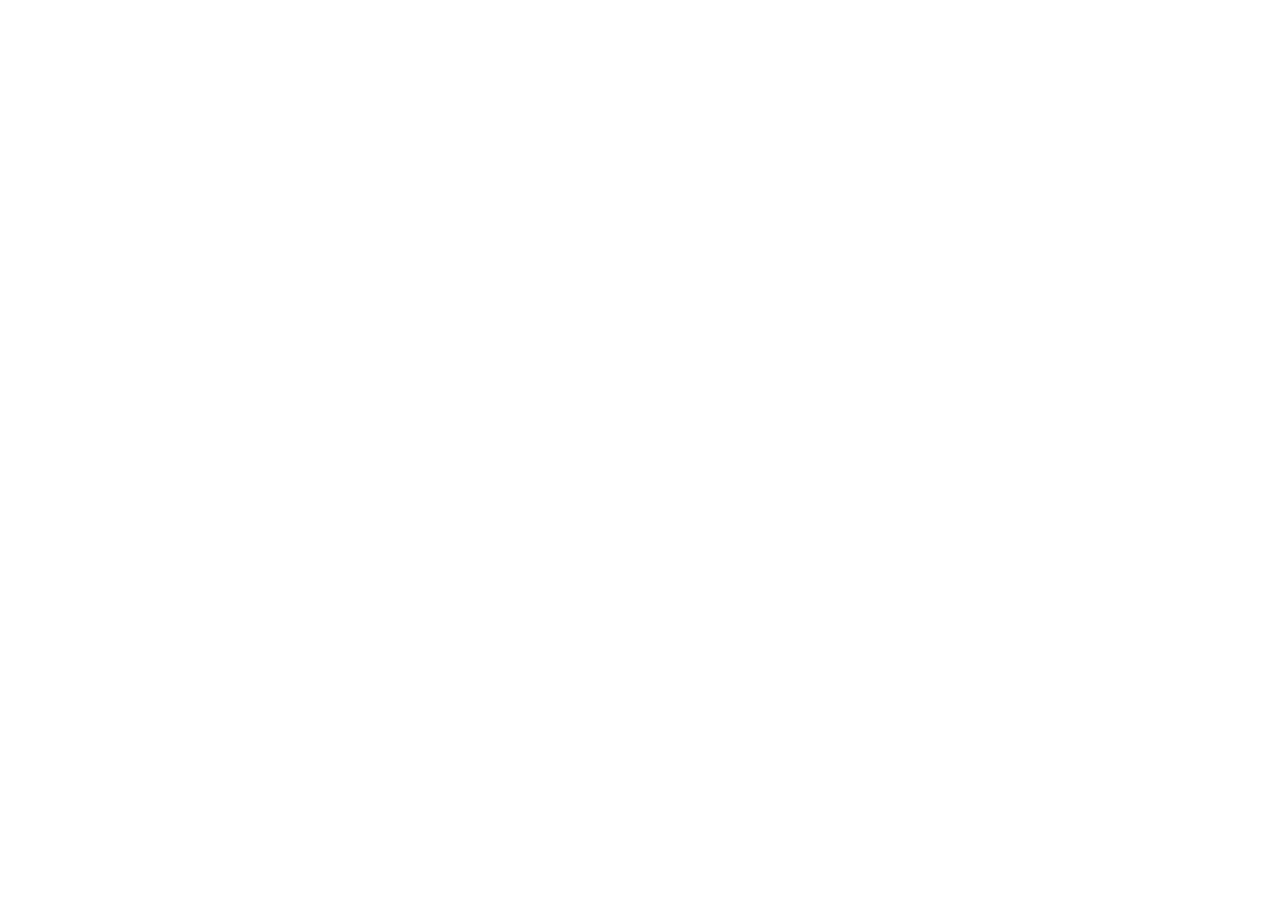
==== kontakt.html @ fbda361f "Oprette css for de andre to sider. Startet og næsten færdig med sikkerhedsråd siden (telefon)" ====
<!DOCTYPE html>
<html lang="da">
<head>
    <meta charset="UTF-8">
    <meta name="viewport" content="width=device-width, initial-scale=1.0">
    <title>Kontakt</title>
    <link rel="stylesheet" href="/css/kontakt-style.css">
    <script src="https://kit.fontawesome.com/3534c4cf73.js" crossorigin="anonymous"></script>
    <script src="/js/script.js" defer></script>
</head>
<body>
    
</body>
</html>
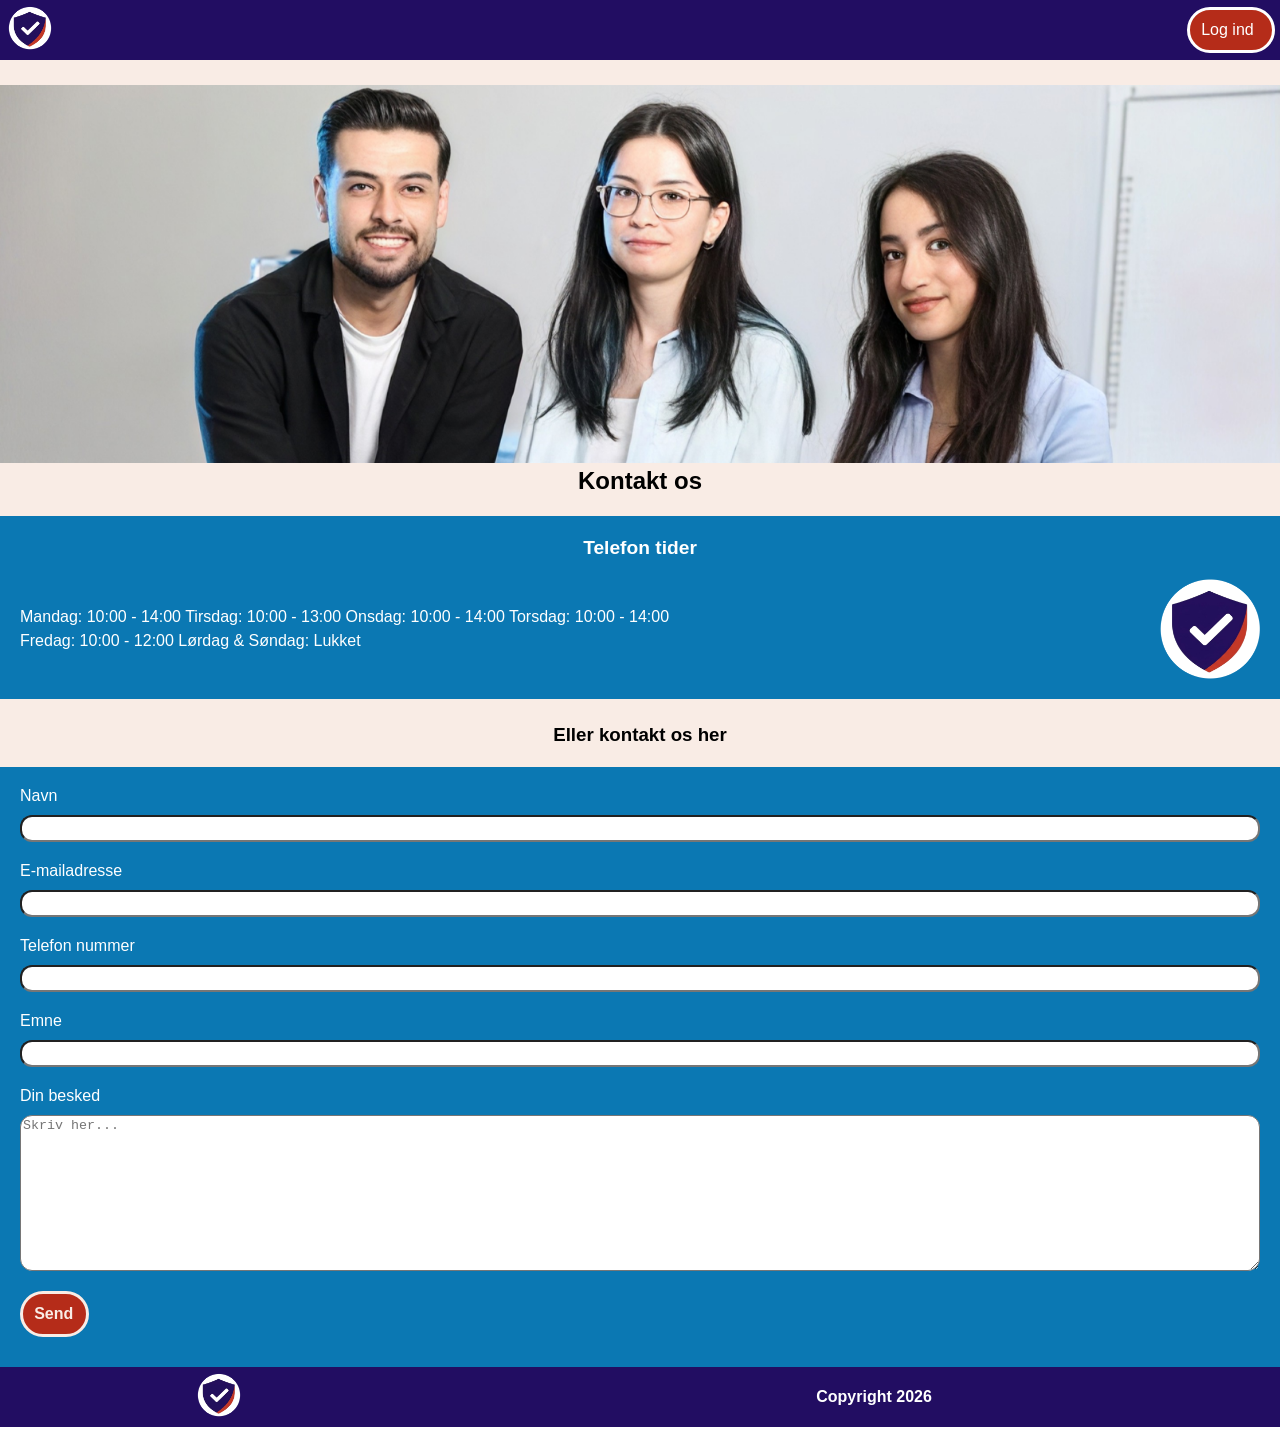
==== commit b54a1165: "Telefon version 95% færdig" ====
--- a/kontakt.html
+++ b/kontakt.html
@@ -9,6 +9,85 @@
     <script src="/js/script.js" defer></script>
 </head>
 <body>
-    
+    <div class="container">
+        <header>
+            <nav>
+                <a href="/index.html">
+                    <img class="logo" src="/img/logo-forenklet.png" alt="Logo: Skjold med flueben">
+                </a>
+
+                <button
+                id="bars"
+                aria-expanded="false"
+                aria-controls="menu"
+                aria-label="open navigation"
+                >
+                <i class="fa-solid fa-bars"></i>
+                </button>
+
+                <ul id="menu">
+                    <li><a class="active" href="/index.html">Forside</a></li>
+                    <li><a href="/kontakt.html">Kontakt</a></li>
+                    <li><a href="#">Sociale medier</a></li>
+                </ul>    
+
+                <div class="menu-højre">
+                    <li><a href="#"><i class="fa-solid fa-magnifying-glass"></i></a></li>
+                    <li><a class="cta-knap-1" href="#">Log ind <img src="" alt=""></a></li>
+                </div>
+            </nav>
+        </header>
+
+        <main>
+            <img src="/img/kontaktbillde.png" alt="">
+            <h1>Kontakt os</h1>
+
+            <section>
+                <h2>Telefon tider</h2>
+
+                <div class="section-tekst-billede">
+                    <p>Mandag: 10:00 - 14:00
+                    Tirsdag: 10:00 - 13:00
+                    Onsdag: 10:00 - 14:00
+                    Torsdag: 10:00 - 14:00
+                    Fredag: 10:00 - 12:00  
+                    Lørdag & Søndag: Lukket</p>
+                    <img src="/img/logo-forenklet-kontakt.png" alt="Logo: Skjold med flueben">
+                </div>
+            </section>
+
+            <h3>Eller kontakt os her</h3>
+            <form>
+                <label for="navn">Navn</label>
+                <input id="navn" type="text">
+
+                <label for="adresse">E-mailadresse</label>
+                <input id="adresse" type="text">
+
+                <label for="telefon">Telefon nummer</label>
+                <input id="telefon" type="tel">
+
+                <label for="mail">Emne</label>
+                <input id="mail" type="email">
+                
+                <!--Beskedfelt-->
+                <label for="besked">Din besked</label>
+                <textarea name="besked" id="besked" placeholder="Skriv her..." rows="10" cols="20"></textarea>               
+                
+                <button type="submit">Send</button>
+            </form>
+        </main>
+
+        <footer>
+            <a href="/index.html">
+                <img class="logo" src="/img/logo-forenklet.png" alt="Logo: Skjold med flueben">
+            </a>
+            <a href=""><i class="fa-brands fa-facebook"></i></a>
+            <a href=""><i class="fa-brands fa-linkedin"></i></a>
+
+            <h4>Copyright 2026</h4>
+            <i class="fa-regular fa-copyright"></i>
+        </footer>
+    </div>
 </body>
 </html>
--- a/css/kontakt-style.css
+++ b/css/kontakt-style.css
@@ -0,0 +1,206 @@
+* {
+    box-sizing: border-box;
+    margin: 0;
+}
+
+.container {
+    background-color: #f9ece5;
+    font-family: Verdana, Geneva, Tahoma, sans-serif;
+}
+
+
+/*Overall elementer*/
+
+a {
+    color: white;
+    text-decoration: none;
+}
+
+a:hover {
+    text-decoration: underline;
+}
+
+img {
+    max-width: 100%;
+}
+
+.logo {
+    width: 60px;
+    padding: 8px;
+}
+
+h1, h2, h3 {
+    line-height: 1.2;
+    padding-bottom: 20px;
+}
+
+
+/*Header*/
+
+header {
+    background-color: #220d62;
+    color: white;
+    height: 60px;    
+}
+
+nav {
+    display: flex;
+    align-items: center;
+    justify-content: space-between;
+    height: 60px;
+}
+
+nav #bars {
+    display: flex;
+    background-color: transparent;
+    color:#f9ece5;
+    font-size: 2em;
+    border: none;
+    cursor: pointer;
+}
+
+nav ul {
+    display: none;
+    height: auto;
+    border-top: 2px solid #f9ece5;
+    flex-direction: column;
+}
+
+nav li {
+    display: flex;
+}
+
+nav .show {
+    display: flex;
+    position: absolute;
+    top: 60px;
+    left: 0;
+    padding: 0;
+    width: 100%;
+    background-color: #220d62;
+    z-index: 1;
+}
+
+.menu-højre {
+    display: flex;
+    align-items: center;
+    margin: 5px;
+}
+
+.menu-højre i {
+    font-size: 2em;
+}
+
+.cta-knap-1 {
+    background-color: #b52c19;
+    border-radius: 25px;
+    padding: .7em;
+    display: flex;
+    width: 88px;
+    border-style: solid;
+}
+
+
+/*Main indhold*/
+
+main img {
+    margin-top: 25px;
+}
+
+h1 {
+    font-size:x-large;
+    display: flex;
+    justify-content: center;
+}
+
+section {
+    display: flex;
+    flex-direction: column;
+    padding: 20px;
+    background-color: #0b78b3;
+    color: white;
+}
+
+section h2 {
+    display: flex;
+    justify-content: center;
+    font-size: larger;
+}
+
+.section-tekst-billede {
+    display: flex;
+    align-items: center;
+    justify-content: space-between;
+    gap: 2em;
+}
+
+section p {
+    width: 57%;
+    margin: 0;
+    line-height: 1.5;
+}
+
+section img {
+    width: 100px;
+    margin: 0;
+    align-items: center;
+}
+
+h3 {
+    display: flex;
+    justify-content: center;
+    padding-top: 25px;
+}
+
+form {
+    display: flex;
+    flex-direction: column;
+    background-color: #0b78b3;
+    color: white;
+    padding: 20px;
+    gap: 10px;
+}
+
+input {
+    padding-bottom: 7px;
+    margin-bottom: 10px;
+    border-radius: 12px;
+}
+
+textarea {
+    border-radius: 12px;
+}
+
+button {
+    background-color: #b52c19;
+    border-radius: 25px;
+    padding: .7em;
+    margin: 10px 0 10px 0;
+    display: flex;
+    width: 69px;
+    border: 3px solid #f9ece5;
+    color: #f9ece5;
+    font-size: 16px;
+    font-weight:600;
+}
+
+button:hover {
+    text-decoration: underline;
+}
+
+
+/*Footer*/
+
+footer {
+    background-color: #220d62;
+    color: white;
+    height: 60px;
+    display: flex;
+    align-items: center;
+    justify-content: space-evenly;
+}
+
+footer i {
+    font-size: 1.5em;
+    margin-left: -30px;
+}
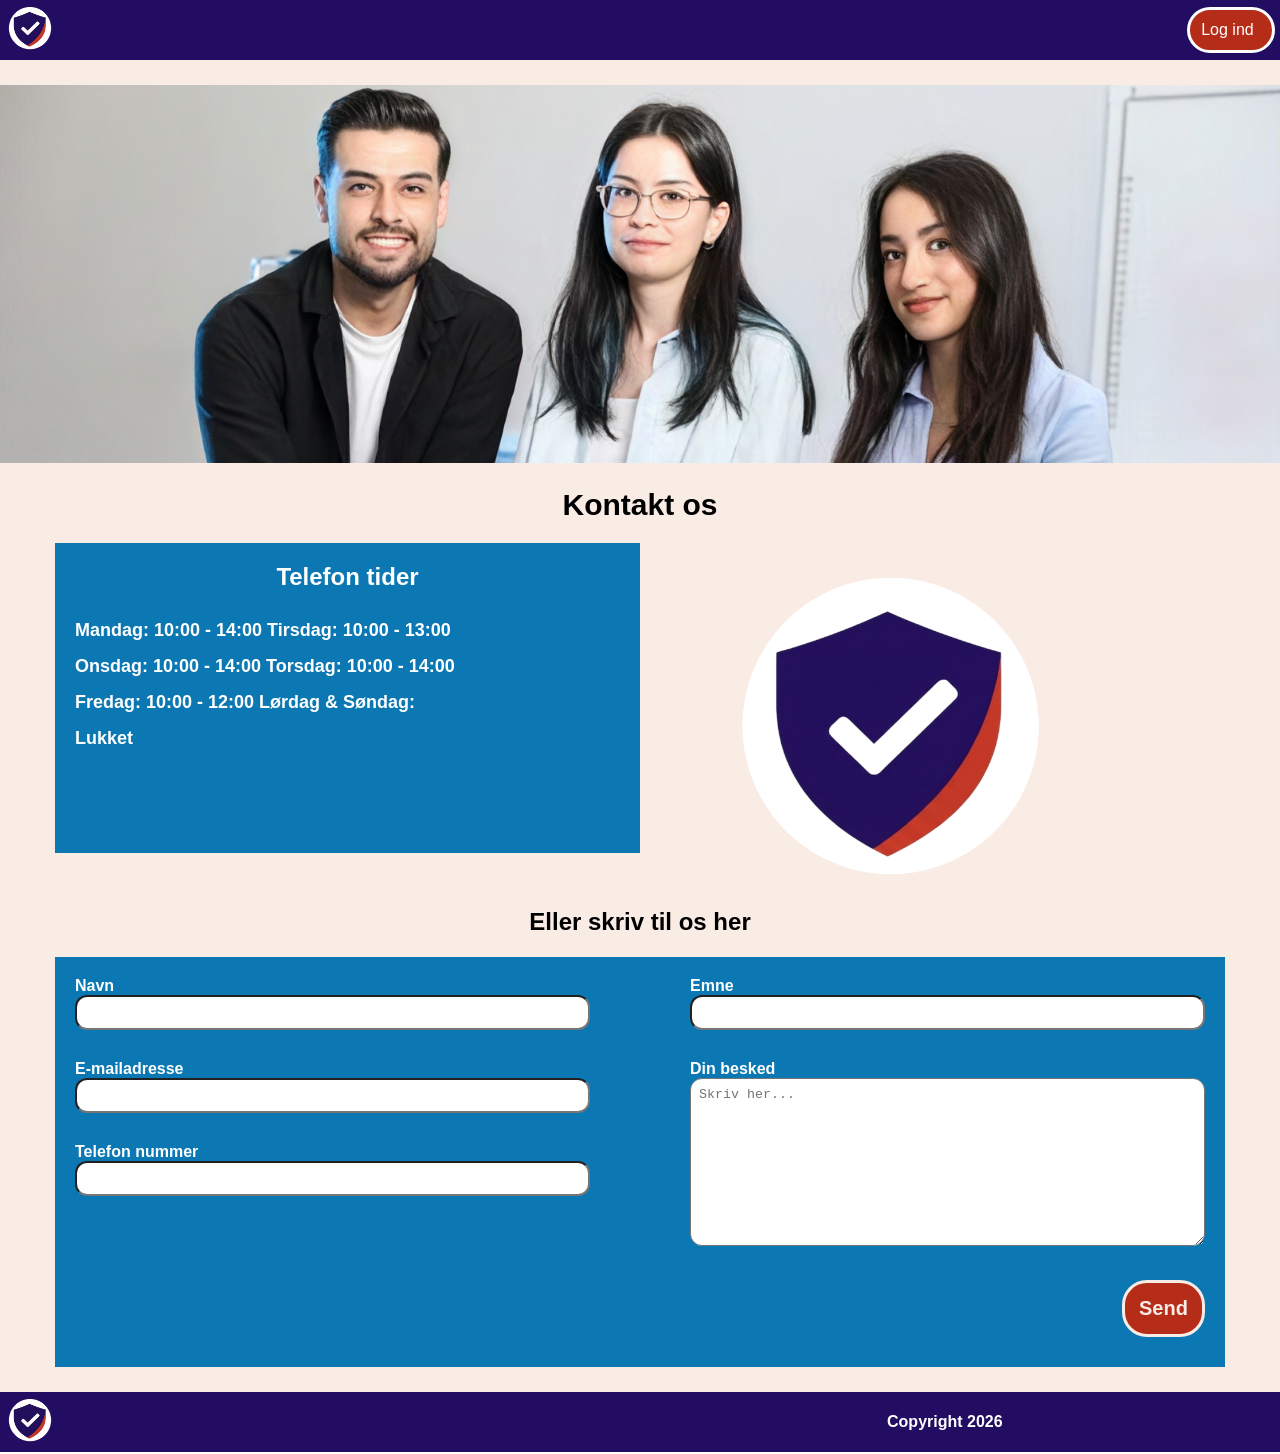
==== commit ca6e57f3: "kodet computer version til sikkerhedsråd- og kontaktsiden" ====
--- a/kontakt.html
+++ b/kontakt.html
@@ -42,39 +42,48 @@
             <img src="/img/kontaktbillde.png" alt="">
             <h1>Kontakt os</h1>
 
-            <section>
-                <h2>Telefon tider</h2>
+            <div class="kontakt-layout">
+                <section>
+                    <h2>Telefon tider</h2>
 
-                <div class="section-tekst-billede">
-                    <p>Mandag: 10:00 - 14:00
-                    Tirsdag: 10:00 - 13:00
-                    Onsdag: 10:00 - 14:00
-                    Torsdag: 10:00 - 14:00
-                    Fredag: 10:00 - 12:00  
-                    Lørdag & Søndag: Lukket</p>
-                    <img src="/img/logo-forenklet-kontakt.png" alt="Logo: Skjold med flueben">
+                    <div class="section-tekst-billede">
+                        <p>Mandag: 10:00 - 14:00
+                        Tirsdag: 10:00 - 13:00
+                        Onsdag: 10:00 - 14:00
+                        Torsdag: 10:00 - 14:00
+                        Fredag: 10:00 - 12:00  
+                        Lørdag & Søndag: Lukket</p>
+                        <img class="logo-1" src="/img/logo-forenklet-kontakt.png" alt="Logo: Skjold med flueben">
+                    </div>
+                </section>
+
+                <img class="logo-2" src="/img/logo-forenklet-kontakt-computer.png" alt="Logo: Skjold med flueben">
+            </div>
+            
+
+            <h3>Eller skriv til os her</h3>
+            <form>
+                <div class="form-kolonne-1">
+                    <label for="navn">Navn</label>
+                    <input id="navn" type="text">
+
+                    <label for="adresse">E-mailadresse</label>
+                    <input id="adresse" type="text">
+
+                    <label for="telefon">Telefon nummer</label>
+                    <input id="telefon" type="tel">
                 </div>
-            </section>
+                
+                <div class="form-kolonne-2">
+                    <label for="mail">Emne</label>
+                    <input id="mail" type="email">
+                    
+                    <!--Beskedfelt-->
+                    <label for="besked">Din besked</label>
+                    <textarea name="besked" id="besked" placeholder="Skriv her..." rows="10" cols="20"></textarea>
 
-            <h3>Eller kontakt os her</h3>
-            <form>
-                <label for="navn">Navn</label>
-                <input id="navn" type="text">
-
-                <label for="adresse">E-mailadresse</label>
-                <input id="adresse" type="text">
-
-                <label for="telefon">Telefon nummer</label>
-                <input id="telefon" type="tel">
-
-                <label for="mail">Emne</label>
-                <input id="mail" type="email">
-                
-                <!--Beskedfelt-->
-                <label for="besked">Din besked</label>
-                <textarea name="besked" id="besked" placeholder="Skriv her..." rows="10" cols="20"></textarea>               
-                
-                <button type="submit">Send</button>
+                    <button type="submit">Send</button>
+                </div>
             </form>
         </main>
 
--- a/css/kontakt-style.css
+++ b/css/kontakt-style.css
@@ -111,6 +111,7 @@
     font-size:x-large;
     display: flex;
     justify-content: center;
+    margin-top: 20px;
 }
 
 section {
@@ -119,6 +120,7 @@
     padding: 20px;
     background-color: #0b78b3;
     color: white;
+    margin-bottom: 30px;
 }
 
 section h2 {
@@ -130,18 +132,17 @@
 .section-tekst-billede {
     display: flex;
     align-items: center;
-    justify-content: space-between;
     gap: 2em;
 }
 
 section p {
     width: 57%;
     margin: 0;
-    line-height: 1.5;
+    line-height: 2;
 }
 
 section img {
-    width: 100px;
+    width: 120px;
     margin: 0;
     align-items: center;
 }
@@ -153,12 +154,20 @@
 }
 
 form {
-    display: flex;
-    flex-direction: column;
+    display: grid;
+    grid-template-columns: 1fr;
     background-color: #0b78b3;
     color: white;
     padding: 20px;
-    gap: 10px;
+    margin-bottom: 25px;
+}
+
+form input, form textarea {
+        width: 100%;
+}
+
+form input {
+    margin-bottom: 22px;
 }
 
 input {
@@ -195,12 +204,96 @@
     background-color: #220d62;
     color: white;
     height: 60px;
-    display: flex;
-    align-items: center;
-    justify-content: space-evenly;
+    grid-column: 1/3;
+    display: flex;
+    align-items: center;
+    justify-content: space-between;
 }
 
 footer i {
     font-size: 1.5em;
-    margin-left: -30px;
+    margin-right: 5px;
+}
+
+
+@media screen and (max-width: 1023px) {
+    .logo-2 {
+        display: none;
+    }
+}
+
+
+/*Computer version*/
+
+@media screen and (min-width: 1024px) {    
+    h1 {
+        font-size: 30px;
+    }
+
+    .kontakt-layout {
+        display: flex;
+        align-items: center;
+        margin: 0 55px;
+        gap: 100px;
+    }
+    
+    section {
+        width: 50%;
+        margin-left: 0;
+        height: 310px;
+    }
+
+    section h2 {
+        font-size: 24px;
+    }
+    
+    section p {
+        font-size: 18px;
+        font-weight: bold;
+        width: 70%;
+        
+    }
+
+    .logo-1 {
+        display: none;
+    }
+
+    .logo-2 {
+        width: 300px;
+        display: block;
+        float: none;
+    }
+
+    h3 {
+        font-size: 24px;
+    }
+
+    form {
+        margin: 0 55px 25px 55px;
+        display: grid;
+        grid-template-columns: 1fr 1fr;
+        gap: 100px;
+    }
+
+    form label {
+        font-weight: bold;
+    }
+
+    form input {
+        width: 100%;
+        padding: 8px;
+        margin-bottom: 30px;
+    }
+
+    form textarea {
+        width: 100%;
+        padding: 8px;
+        margin-bottom: 20px;
+    }
+
+    form button {
+        float: right;
+        width: 83px;
+        font-size: 20px;
+    }
 }
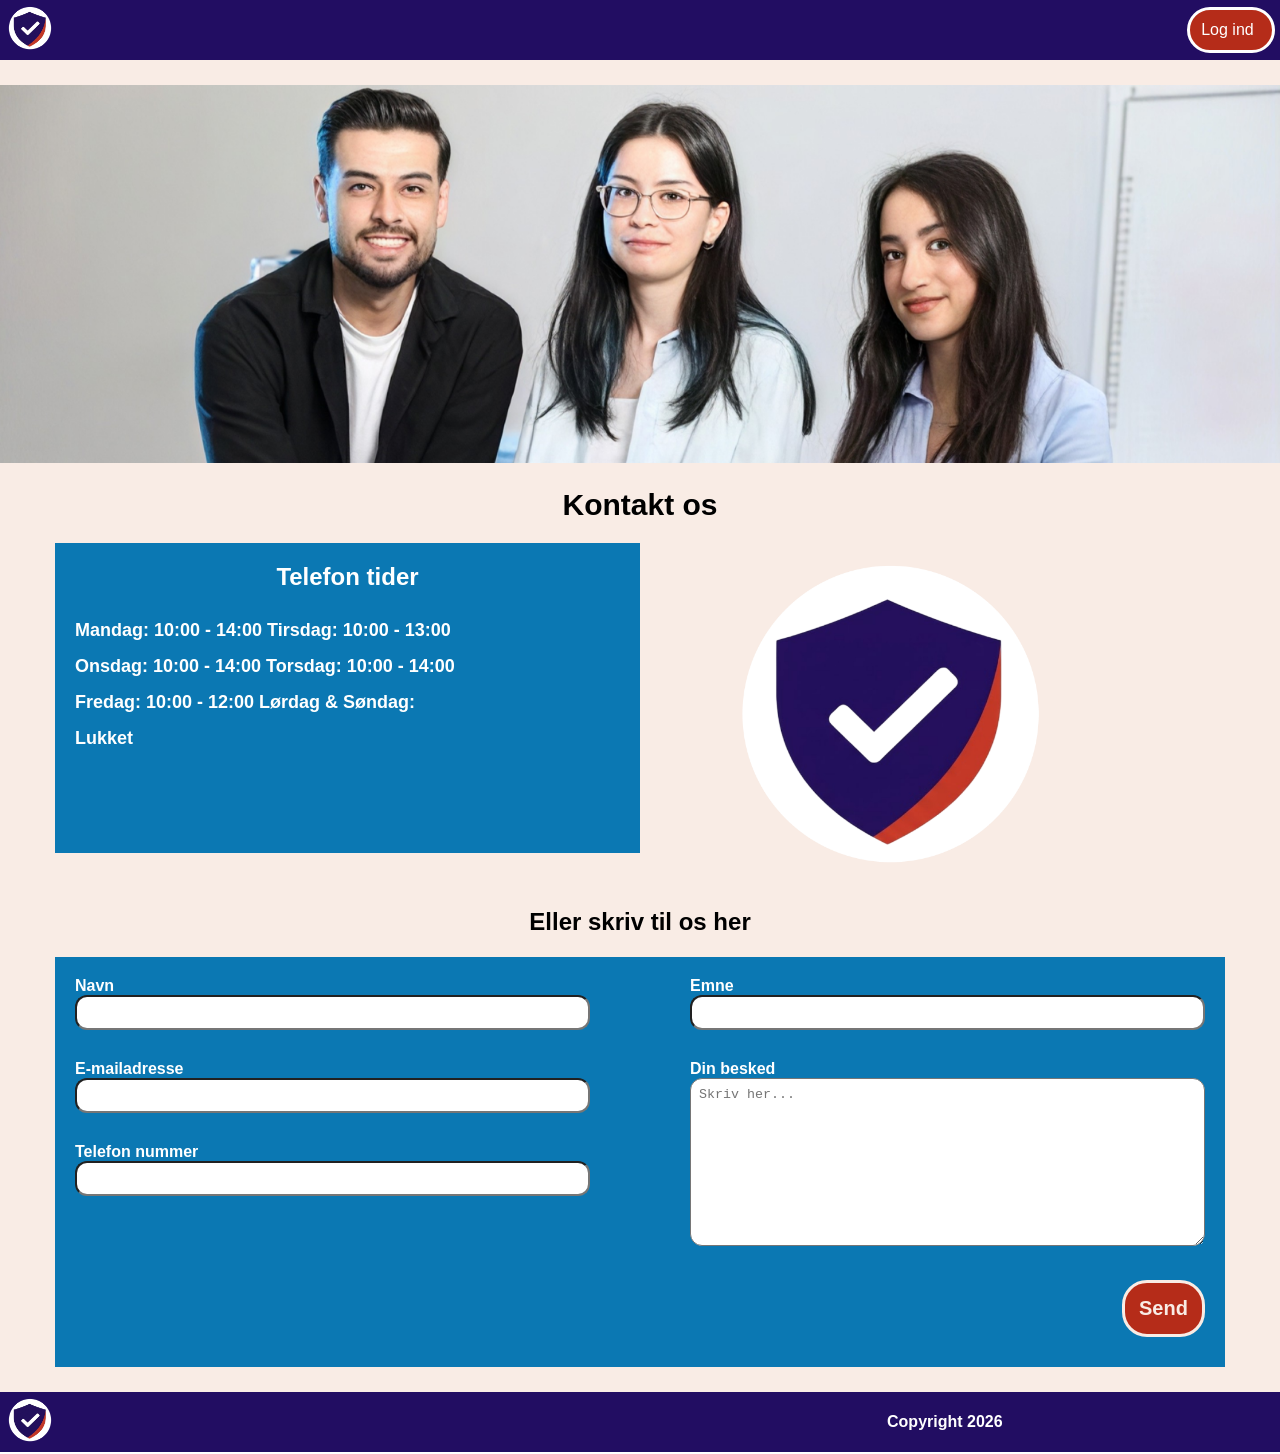
==== commit 6bbaf7f8: "Kodet forside til computer" ====
--- a/kontakt.html
+++ b/kontakt.html
@@ -9,6 +9,7 @@
     <script src="/js/script.js" defer></script>
 </head>
 <body>
+    <a class="screen-reader-text" href="#hovedindhold">skip til hovedindhold</a>
     <div class="container">
         <header>
             <nav>
@@ -39,7 +40,7 @@
         </header>
 
         <main>
-            <img src="/img/kontaktbillde.png" alt="">
+            <img class="bannerbillede" src="/img/kontaktbillde.png" alt="">
             <h1>Kontakt os</h1>
 
             <div class="kontakt-layout">
--- a/css/kontakt-style.css
+++ b/css/kontakt-style.css
@@ -1,6 +1,22 @@
 * {
     box-sizing: border-box;
     margin: 0;
+}
+
+.screen-reader-text {
+  position: absolute;
+  left: -9999px;
+  z-index: 999;
+  padding: 1em;
+  background-color: black;
+  color: white;
+  opacity: 0;
+}
+
+.screen-reader-text:focus {
+  left: 50%;
+  transform: translateX(-50%);
+  opacity: 1;
 }
 
 .container {
@@ -103,7 +119,7 @@
 
 /*Main indhold*/
 
-main img {
+.bannerbillede {
     margin-top: 25px;
 }
 
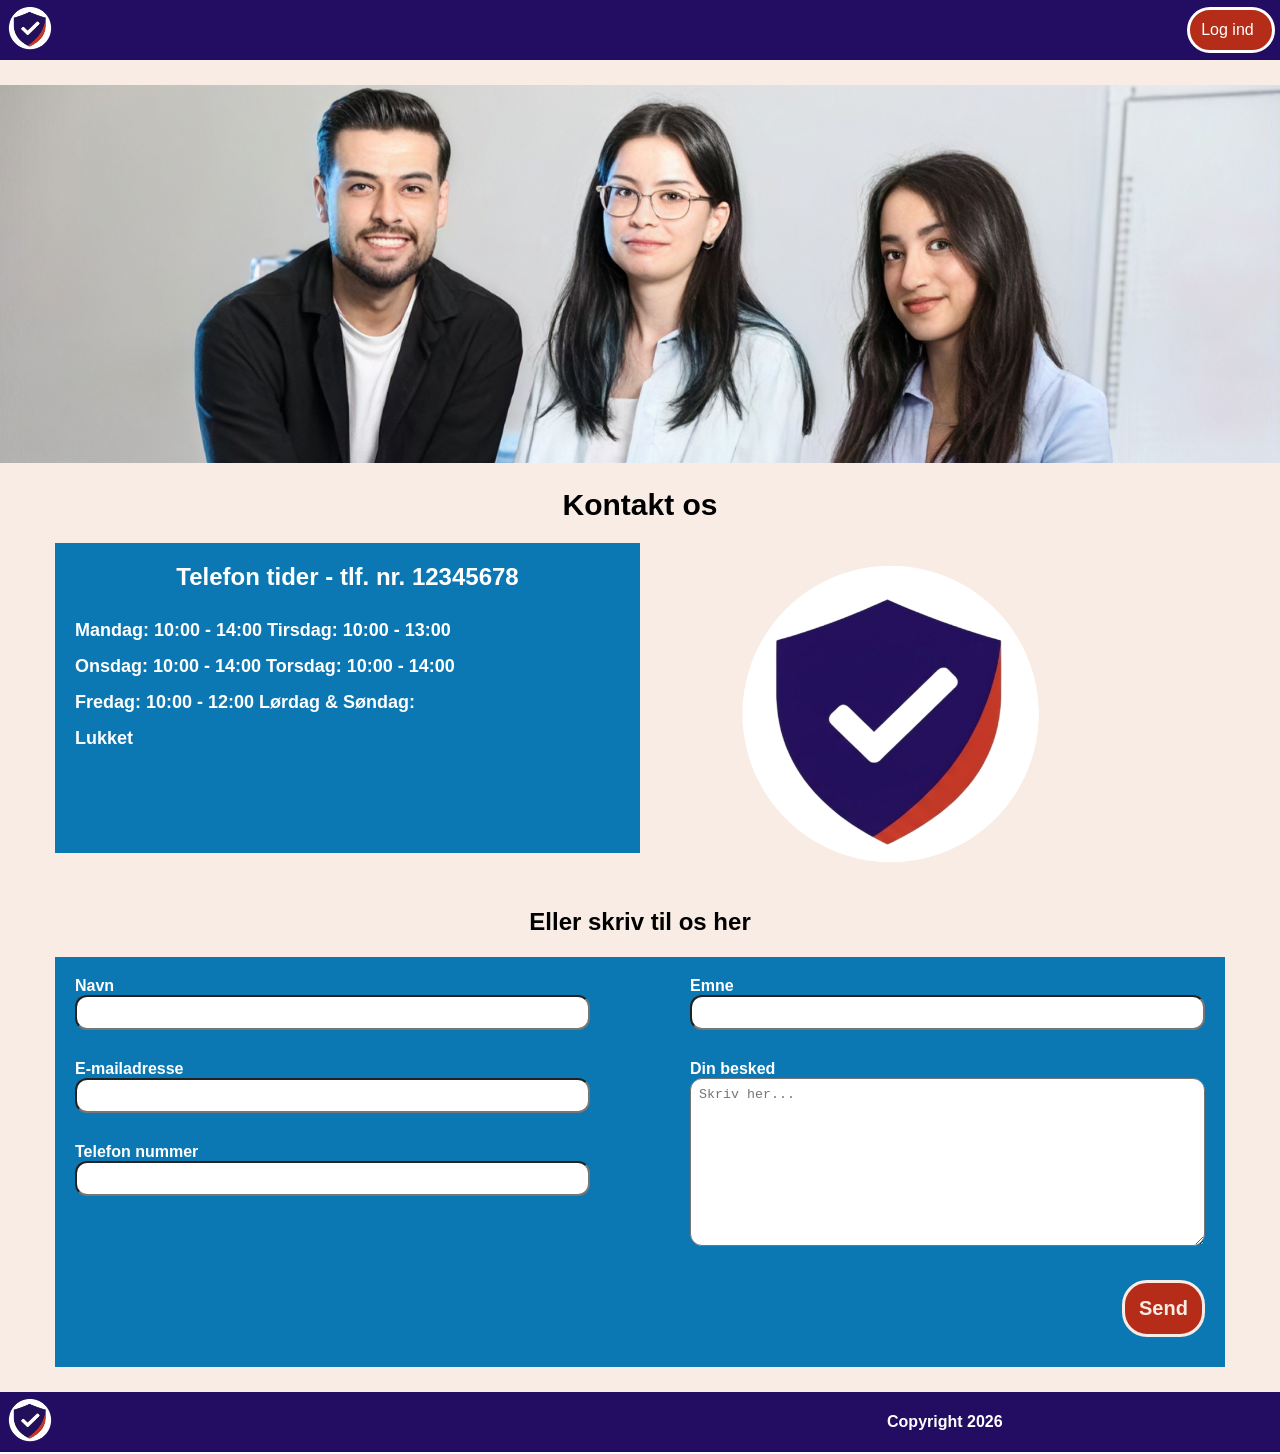
==== commit f43d5761: "Tilføjet tlf. nummer" ====
--- a/kontakt.html
+++ b/kontakt.html
@@ -4,17 +4,17 @@
     <meta charset="UTF-8">
     <meta name="viewport" content="width=device-width, initial-scale=1.0">
     <title>Kontakt</title>
-    <link rel="stylesheet" href="/css/kontakt-style.css">
+    <link rel="stylesheet" href="css/kontakt-style.css">
     <script src="https://kit.fontawesome.com/3534c4cf73.js" crossorigin="anonymous"></script>
-    <script src="/js/script.js" defer></script>
+    <script src="js/script.js" defer></script>
 </head>
 <body>
     <a class="screen-reader-text" href="#hovedindhold">skip til hovedindhold</a>
     <div class="container">
         <header>
             <nav>
-                <a href="/index.html">
-                    <img class="logo" src="/img/logo-forenklet.png" alt="Logo: Skjold med flueben">
+                <a href="index.html">
+                    <img class="logo" src="img/logo-forenklet.png" alt="Logo: Skjold med flueben">
                 </a>
 
                 <button
@@ -27,8 +27,8 @@
                 </button>
 
                 <ul id="menu">
-                    <li><a class="active" href="/index.html">Forside</a></li>
-                    <li><a href="/kontakt.html">Kontakt</a></li>
+                    <li><a class="active" href="index.html">Forside</a></li>
+                    <li><a href="kontakt.html">Kontakt</a></li>
                     <li><a href="#">Sociale medier</a></li>
                 </ul>    
 
@@ -40,12 +40,12 @@
         </header>
 
         <main>
-            <img class="bannerbillede" src="/img/kontaktbillde.png" alt="">
-            <h1>Kontakt os</h1>
+            <img class="bannerbillede" src="img/kontaktbillde.png" alt="">
+            <h1 id="hovedindhold">Kontakt os</h1>
 
             <div class="kontakt-layout">
                 <section>
-                    <h2>Telefon tider</h2>
+                    <h2>Telefon tider - tlf. nr. 12345678</h2>
 
                     <div class="section-tekst-billede">
                         <p>Mandag: 10:00 - 14:00
@@ -54,11 +54,11 @@
                         Torsdag: 10:00 - 14:00
                         Fredag: 10:00 - 12:00  
                         Lørdag & Søndag: Lukket</p>
-                        <img class="logo-1" src="/img/logo-forenklet-kontakt.png" alt="Logo: Skjold med flueben">
+                        <img class="logo-1" src="img/logo-forenklet-kontakt.png" alt="Logo: Skjold med flueben">
                     </div>
                 </section>
 
-                <img class="logo-2" src="/img/logo-forenklet-kontakt-computer.png" alt="Logo: Skjold med flueben">
+                <img class="logo-2" src="img/logo-forenklet-kontakt-computer.png" alt="Logo: Skjold med flueben">
             </div>
             
 
@@ -89,8 +89,8 @@
         </main>
 
         <footer>
-            <a href="/index.html">
-                <img class="logo" src="/img/logo-forenklet.png" alt="Logo: Skjold med flueben">
+            <a href="index.html">
+                <img class="logo" src="img/logo-forenklet.png" alt="Logo: Skjold med flueben">
             </a>
             <a href=""><i class="fa-brands fa-facebook"></i></a>
             <a href=""><i class="fa-brands fa-linkedin"></i></a>
